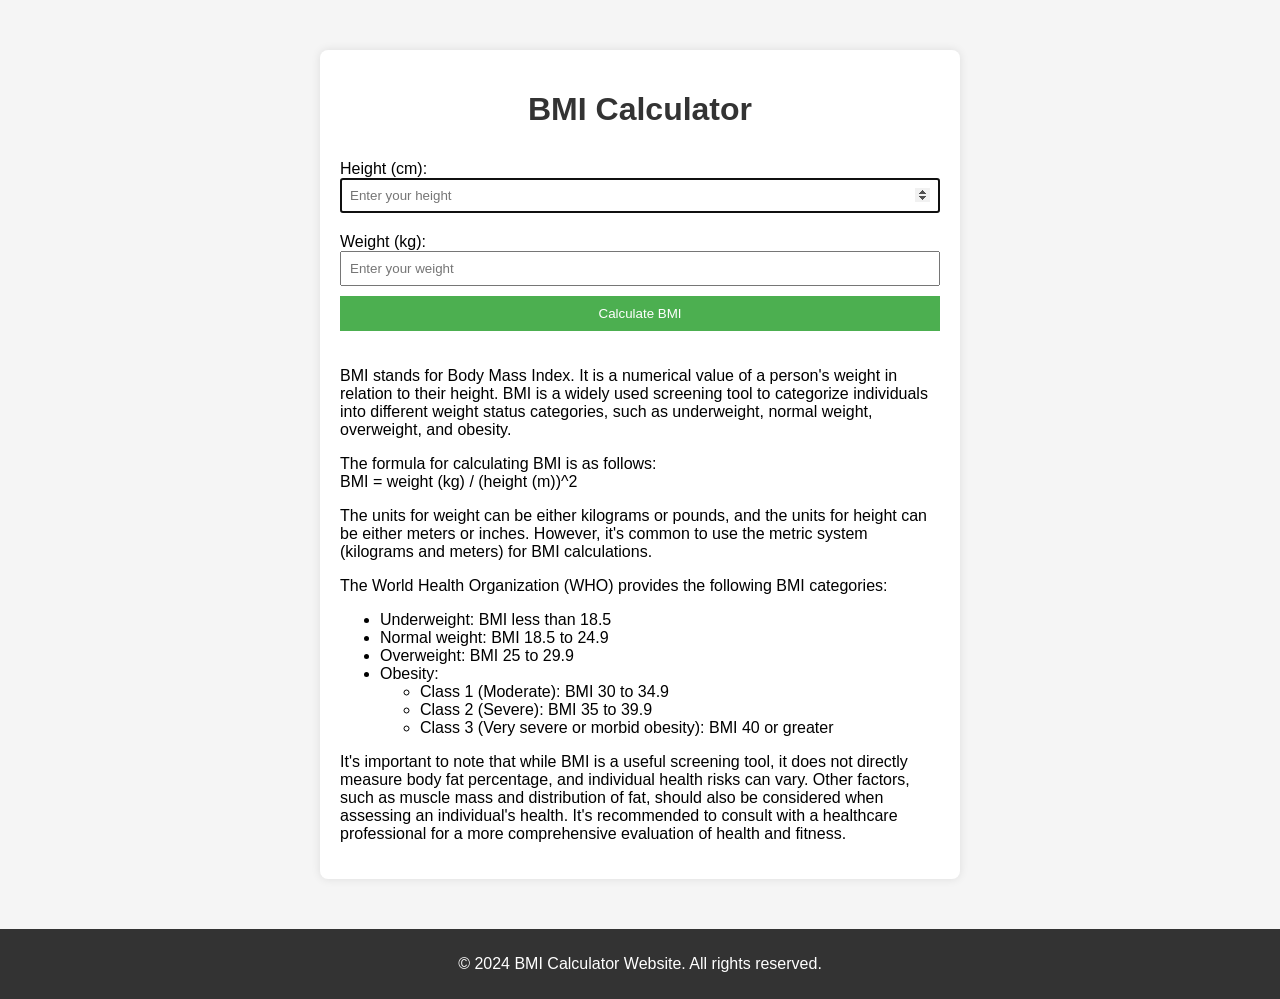
==== index.html @ e479034b "Update index.html" ====
<!DOCTYPE html>
<html lang="en">
<head>
    <meta charset="UTF-8">
    <meta name="viewport" content="width=device-width, initial-scale=1.0">
    <meta name="description" content="BMI Calculator - Calculate your Body Mass Index">
    <meta name="keywords" content="BMI, Body Mass Index, health, fitness, weight, obesity">
    <meta name="robots" content="index, follow">
    <link rel="canonical" href="https://bmicalculator-now.netlify.app/">

    <link rel="icon" href="img/favicon.ico" type="image/x-icon">
    <meta name="google-site-verification" content="2xnLv9pgsgLcjdWN35tOvqZct9r4eCVfmvwsPO3Z2g8" />

    <!-- Open Graph tags for social media -->
    <meta property="og:title" content="BMI Calculator">
    <meta property="og:description" content="Calculate your Body Mass Index with our online BMI Calculator.">
    <meta property="og:image" content="https://bmicalculator-now.netlify.app/img/photo.png">
    <meta property="og:url" content="https://bmicalculator-now.netlify.app/">

    <!-- Twitter Card tags -->
    <meta name="twitter:card" content="summary_large_image">
    <meta name="twitter:title" content="BMI Calculator">
    <meta name="twitter:description" content="Calculate your Body Mass Index with our online BMI Calculator.">
    <meta name="twitter:image" content="https://bmicalculator-now.netlify.app/img/photo.png">

    <title>BMI Calculator</title>
    <link rel="stylesheet" href="styles.css">
    <script src="script.js"></script>
    
<script async src="https://pagead2.googlesyndication.com/pagead/js/adsbygoogle.js?client=ca-pub-5316338626387022"
    crossorigin="anonymous"></script>
    
</head>
<body>
    <div class="container">
        <h1>BMI Calculator</h1>

        <!-- BMI Calculator section -->
        <div class="calculator">
            <label for="height">Height (cm):</label>
            <input type="number" autofocus id="height" placeholder="Enter your height" required>

            <label for="weight">Weight (kg):</label>
            <input type="number" id="weight" placeholder="Enter your weight" required>

            <button onclick="calculateBMI()">Calculate BMI</button>

            <div id="result"></div>
        </div>

        <p>
            BMI stands for Body Mass Index. It is a numerical value of a person's weight in relation to their height. BMI is a widely used screening tool to categorize individuals into different weight status categories, such as underweight, normal weight, overweight, and obesity.
        </p>

        <p>
            The formula for calculating BMI is as follows:
            <br>
            BMI = <span id="formula">weight (kg) / (height (m))^2</span>
        </p>

        <p>
            The units for weight can be either kilograms or pounds, and the units for height can be either meters or inches. However, it's common to use the metric system (kilograms and meters) for BMI calculations.
        </p>

        <p>
            The World Health Organization (WHO) provides the following BMI categories:
        </p>

        <ul>
            <li>Underweight: BMI less than 18.5</li>
            <li>Normal weight: BMI 18.5 to 24.9</li>
            <li>Overweight: BMI 25 to 29.9</li>
            <li>Obesity:
                <ul>
                    <li>Class 1 (Moderate): BMI 30 to 34.9</li>
                    <li>Class 2 (Severe): BMI 35 to 39.9</li>
                    <li>Class 3 (Very severe or morbid obesity): BMI 40 or greater</li>
                </ul>
            </li>
        </ul>

        <p>
            It's important to note that while BMI is a useful screening tool, it does not directly measure body fat percentage, and individual health risks can vary. Other factors, such as muscle mass and distribution of fat, should also be considered when assessing an individual's health. It's recommended to consult with a healthcare professional for a more comprehensive evaluation of health and fitness.
        </p>
    </div>

    <footer>
        <div class="footer-container">
            <p>&copy; 2024 BMI Calculator Website. All rights reserved.</p>
        </div>
    </footer>

</body>
</html>
---- styles.css ----
body {
    font-family: Arial, sans-serif;
    margin: 0;
    padding: 0;
    background-color: #f5f5f5;
}

.container {
    max-width: 600px;
    margin: 50px auto;
    background-color: #fff;
    padding: 20px;
    border-radius: 8px;
    box-shadow: 0 0 10px rgba(0, 0, 0, 0.1);
}

h1 {
    text-align: center;
    color: #333;
}

.calculator {
    display: flex;
    flex-direction: column;
}

label {
    margin-top: 10px;
}

input {
    padding: 8px;
    margin-bottom: 10px;
}

button {
    background-color: #4caf50;
    color: #fff;
    padding: 10px;
    cursor: pointer;
    border: none;
}

button:hover {
    background-color: #45a049;
}

#result {
    margin-top: 20px;
    font-weight: bold;
    color: #333;
}

        body {
            display: flex;
            flex-direction: column;
            min-height: 100vh;
        }

        .container {
            flex: 1;
        }

        footer {
            text-align: center;
            padding: 10px;
            background-color: #333;
            color: #fff;
        }
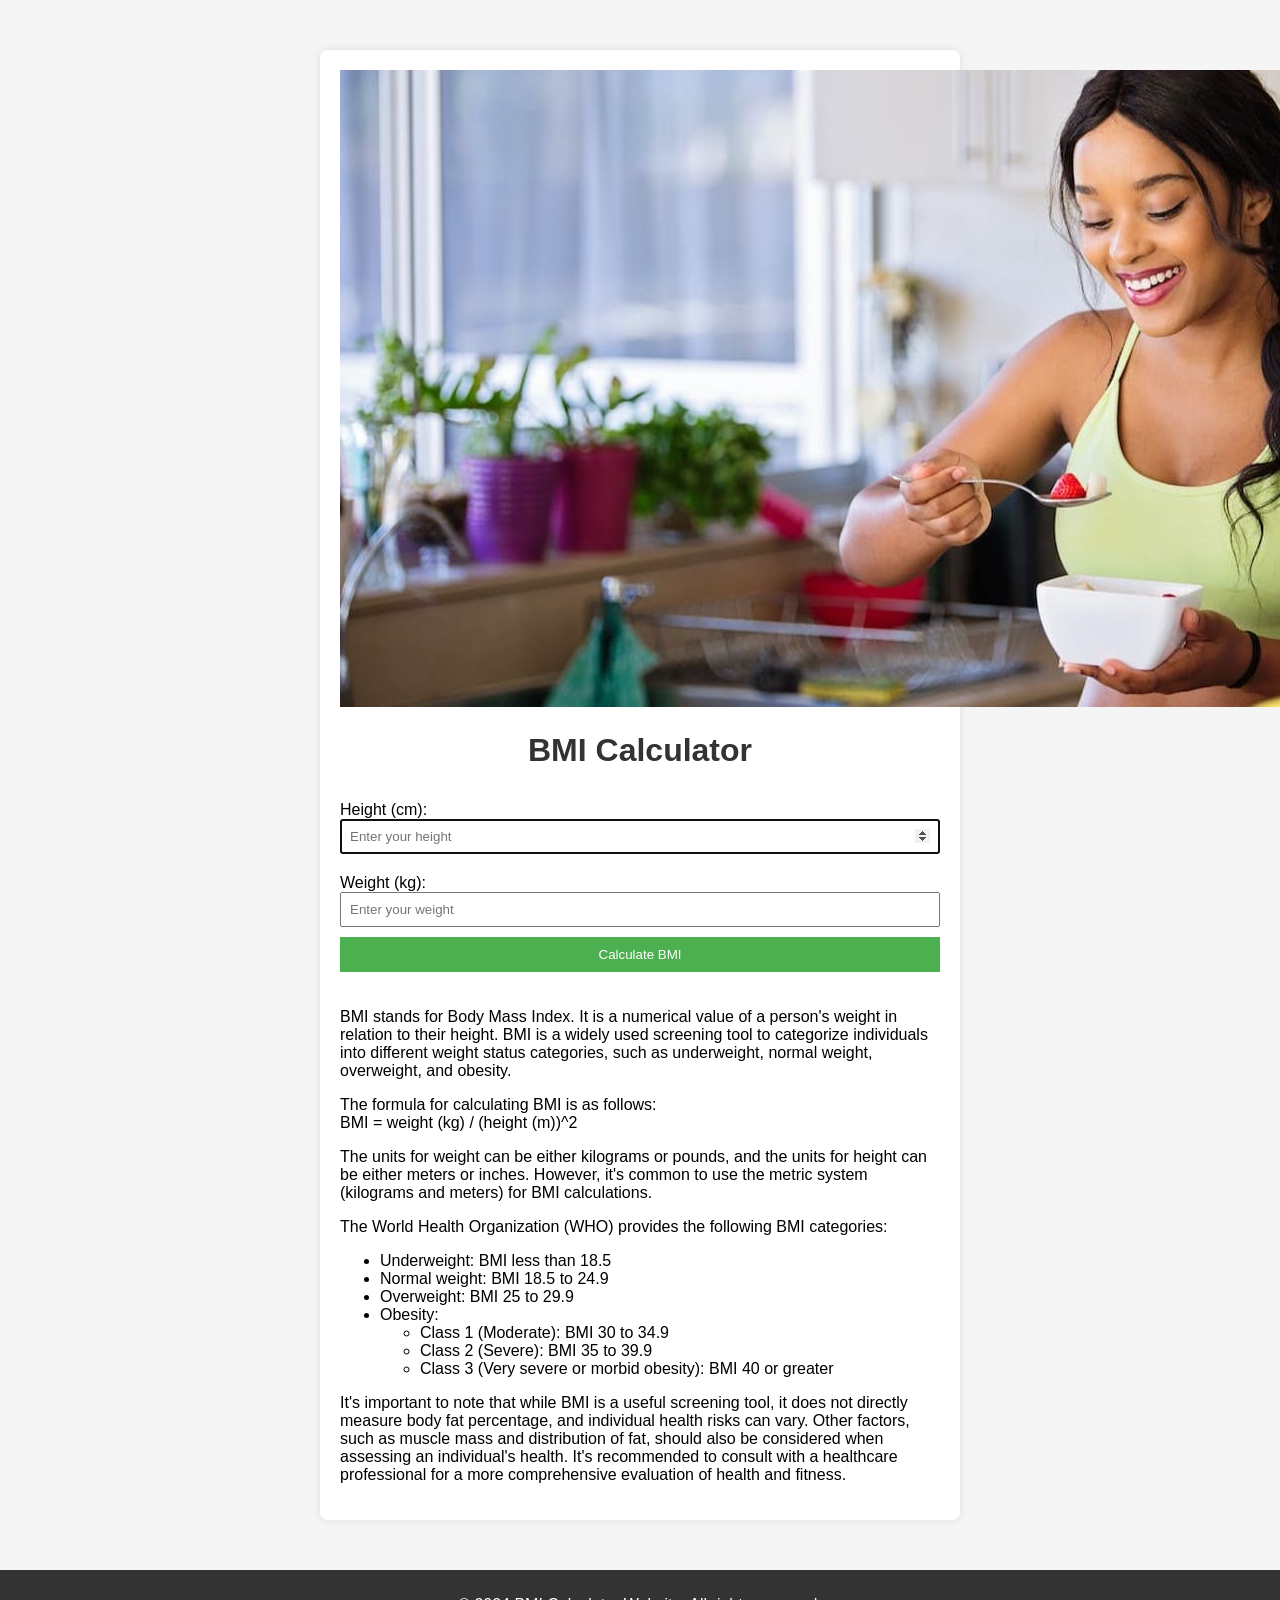
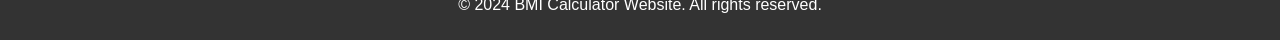
==== commit 5a0bff7b: "Update index.html" ====
--- a/index.html
+++ b/index.html
@@ -10,6 +10,7 @@
 
     <link rel="icon" href="img/favicon.ico" type="image/x-icon">
     <meta name="google-site-verification" content="2xnLv9pgsgLcjdWN35tOvqZct9r4eCVfmvwsPO3Z2g8" />
+    <meta name="google-adsense-account" content="ca-pub-5316338626387022">
 
     <!-- Open Graph tags for social media -->
     <meta property="og:title" content="BMI Calculator">
@@ -29,10 +30,31 @@
     
 <script async src="https://pagead2.googlesyndication.com/pagead/js/adsbygoogle.js?client=ca-pub-5316338626387022"
     crossorigin="anonymous"></script>
+
+<script async custom-element="amp-auto-ads"
+        src="https://cdn.ampproject.org/v0/amp-auto-ads-0.1.js">
+</script>
+
+<!-- Google tag (gtag.js) -->
+<script async src="https://www.googletagmanager.com/gtag/js?id=G-4SQNSPV1B5"></script>
+<script>
+  window.dataLayer = window.dataLayer || [];
+  function gtag(){dataLayer.push(arguments);}
+  gtag('js', new Date());
+
+  gtag('config', 'G-4SQNSPV1B5');
+</script>
     
 </head>
 <body>
+
+<amp-auto-ads type="adsense"
+        data-ad-client="ca-pub-5316338626387022">
+</amp-auto-ads>
+    
     <div class="container">
+        <img src="img/pexels-nathan-cowley-1153367 (1).jpg" alt="BMI">
+
         <h1>BMI Calculator</h1>
 
         <!-- BMI Calculator section -->
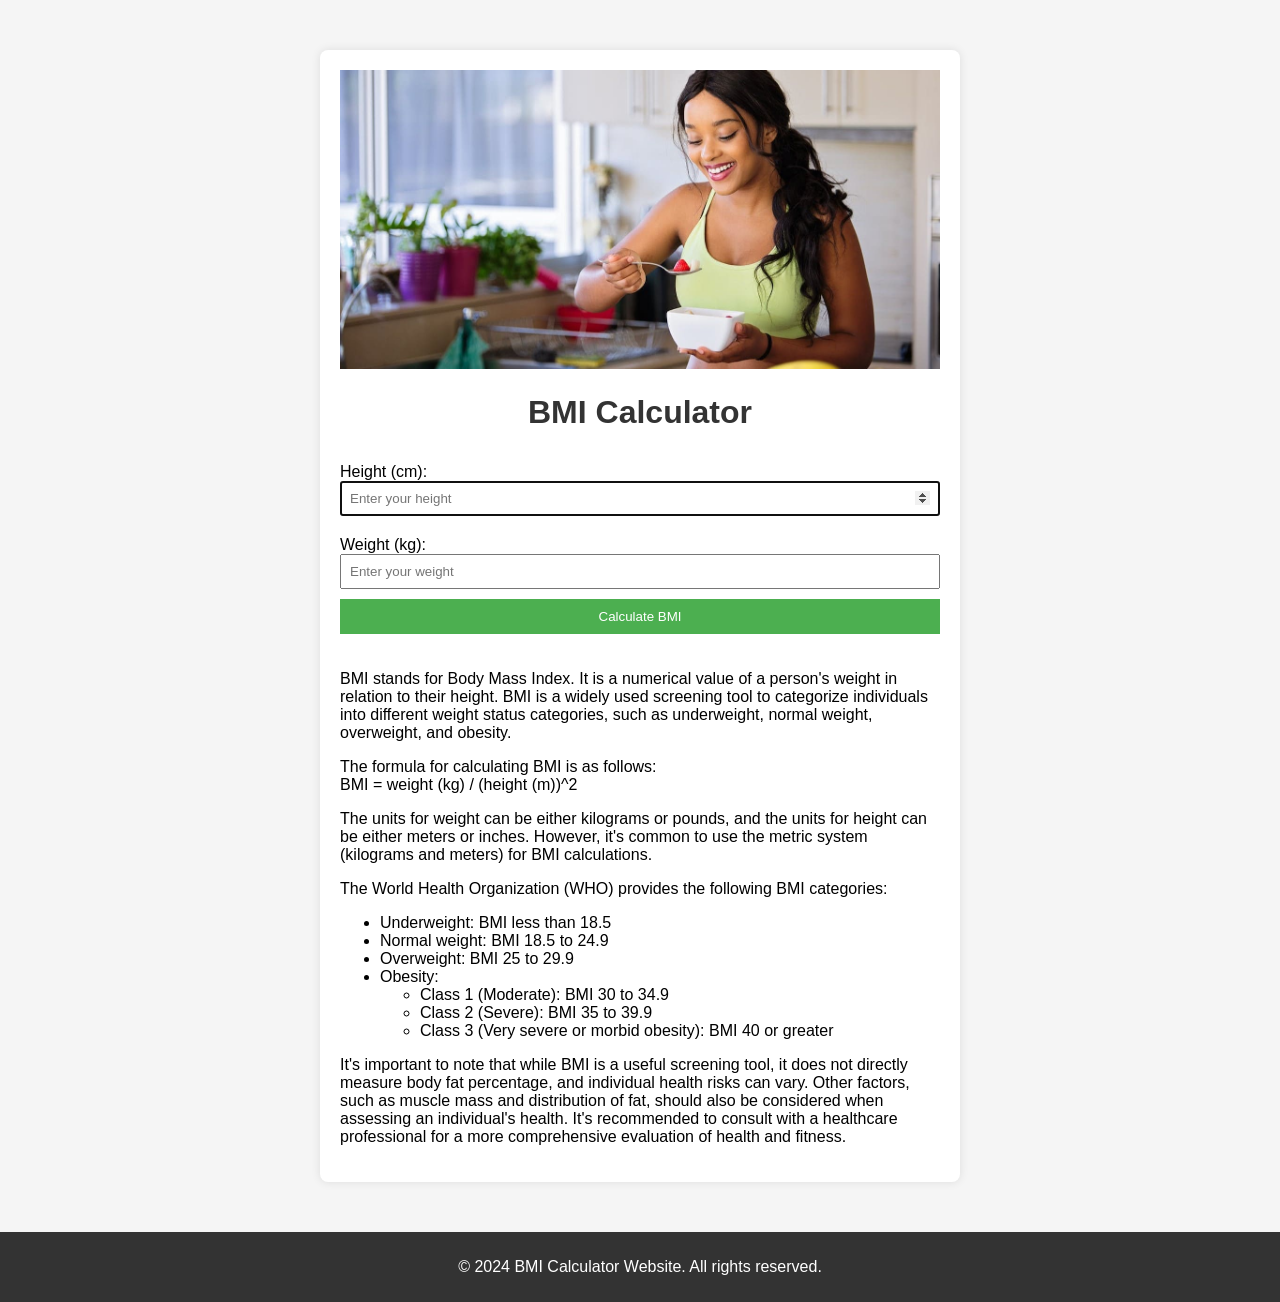
==== commit c8261545: "Update index.html" ====
--- a/index.html
+++ b/index.html
@@ -53,7 +53,7 @@
 </amp-auto-ads>
     
     <div class="container">
-        <img src="img/pexels-nathan-cowley-1153367 (1).jpg" alt="BMI">
+        <img src="img/pexels-nathan-cowley-1153367 (1).jpg" alt="BMI" style="max-width: 100%; height: auto;">
 
         <h1>BMI Calculator</h1>
 
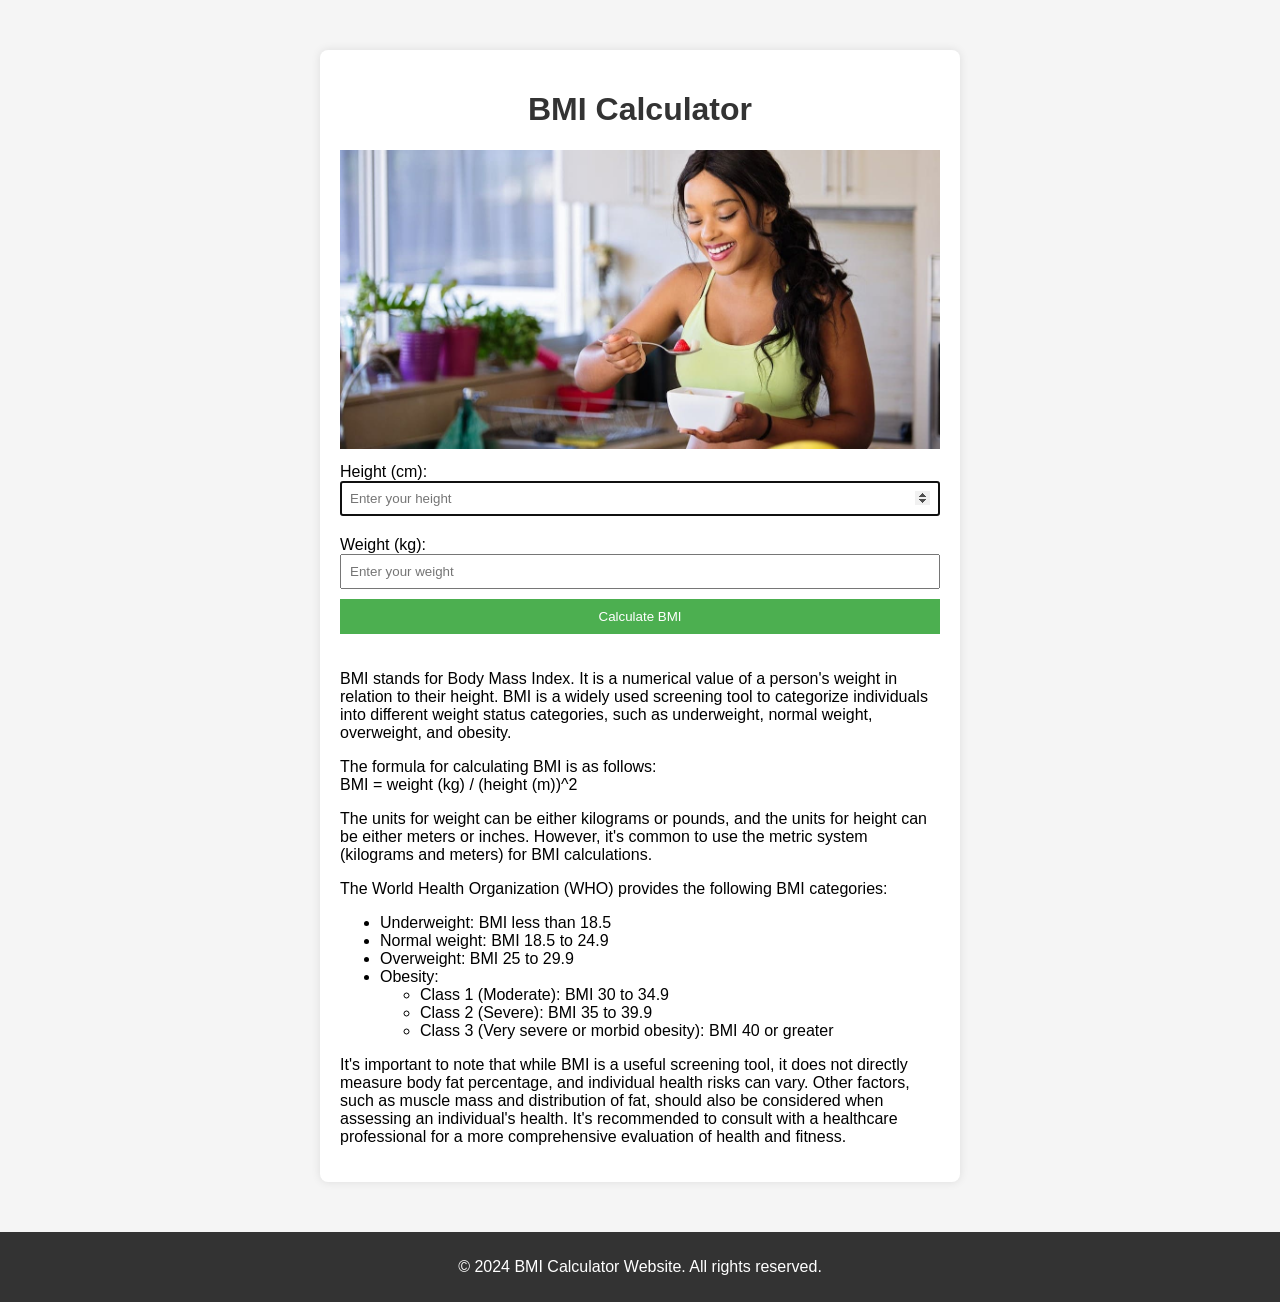
==== commit 1fbaae62: "Update index.html" ====
--- a/index.html
+++ b/index.html
@@ -53,10 +53,11 @@
 </amp-auto-ads>
     
     <div class="container">
+        <header>
+        <h1>BMI Calculator</h1>
         <img src="img/pexels-nathan-cowley-1153367 (1).jpg" alt="BMI" style="max-width: 100%; height: auto;">
-
-        <h1>BMI Calculator</h1>
-
+        </header>
+            
         <!-- BMI Calculator section -->
         <div class="calculator">
             <label for="height">Height (cm):</label>
